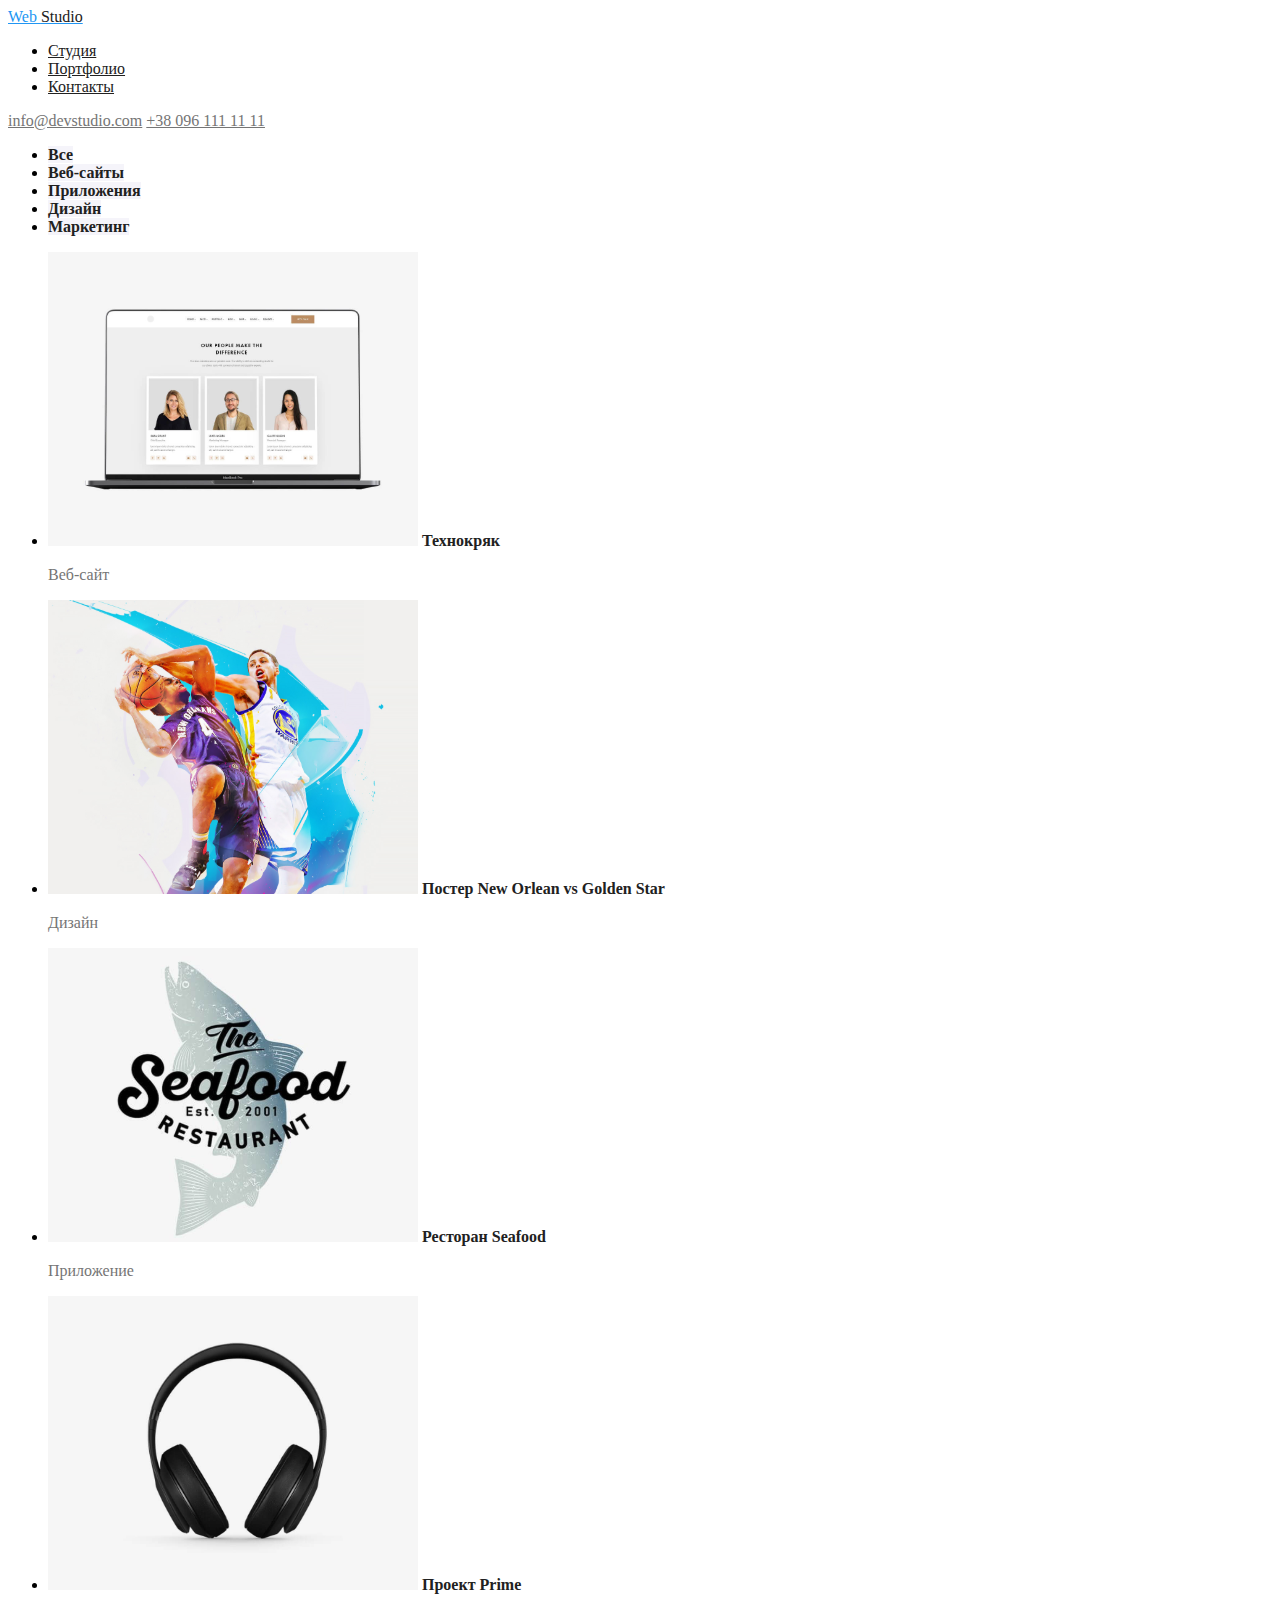
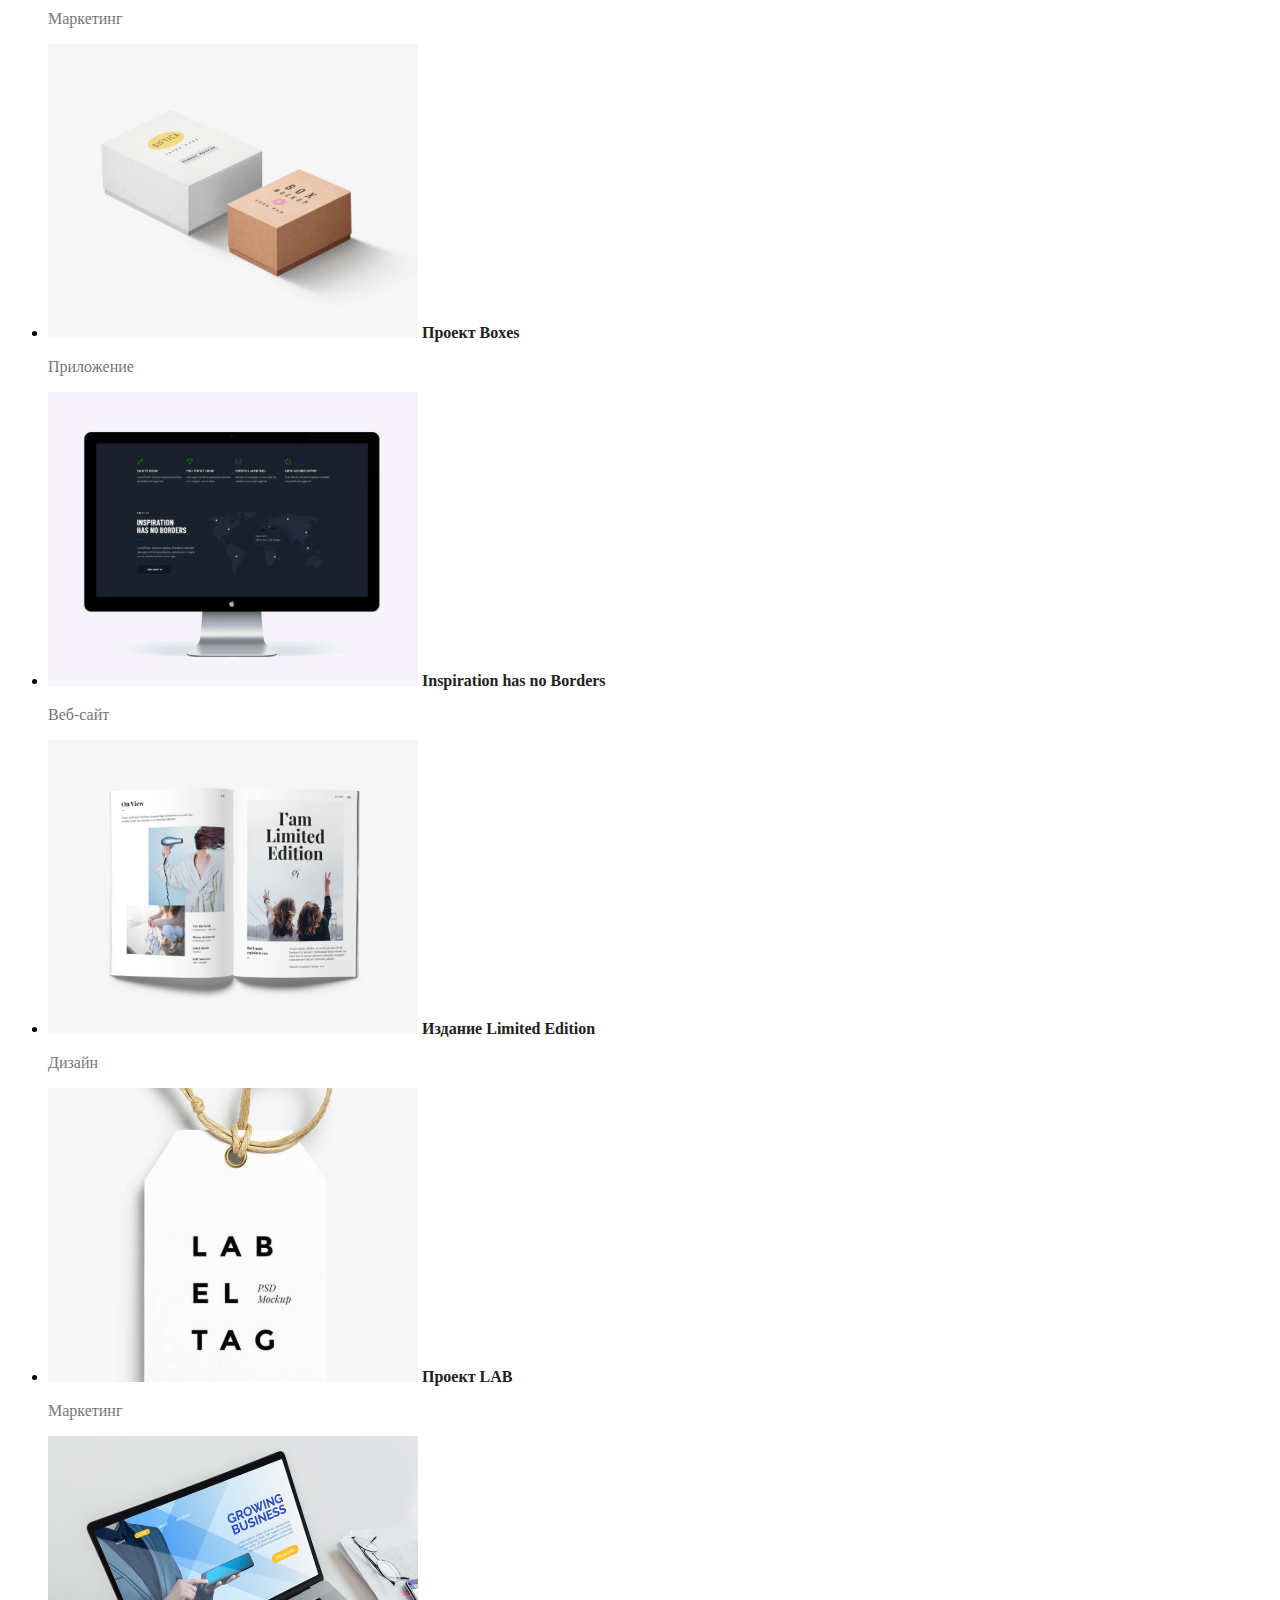
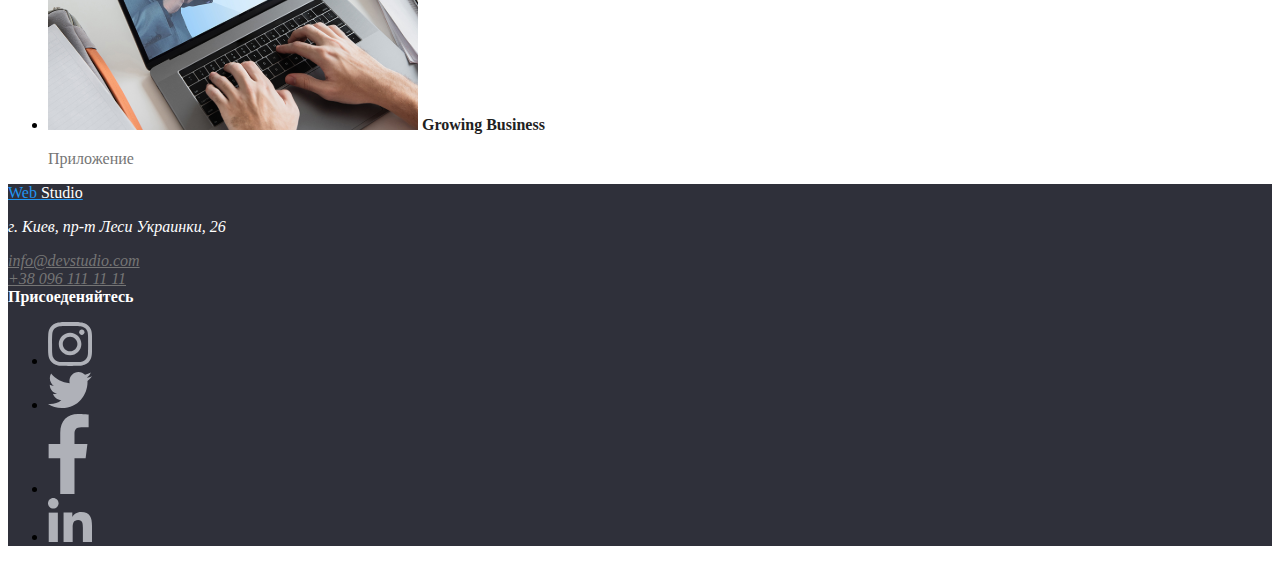
==== portfolio.html @ ae7b10f9 "rename" ====
<!DOCTYPE html>
<html lang="en">
  <head>
    <meta charset="UTF-8" />
    <meta name="viewport" content="width=device-width, initial-scale=1.0" />
    <title>Document</title>
  </head>
  <link rel="stylesheet" href="./css/styles.css" />
  <body>
    <header>
      <nav>
        <a class="webstudio_header" href="/">Web <span>Studio</span></a>
        <ul>
          <li><a class="navigation" href="./Студия.html">Студия</a></li>
          <li><a class="navigation" href="./портфолио.html">Портфолио</a></li>
          <li><a class="navigation" href="">Контакты</a></li>
        </ul>
      </nav>
      <a class="contacts" href="mailto:info@devstudio.com"
        >info@devstudio.com</a
      >

      <a class="contacts" href="tel:+380961111111">+38 096 111 11 11</a>
    </header>
    <main>
      <!--Section1-->
      <ul>
        <li><b class="portfolio_info">Все</b></li>
        <li><b class="portfolio_info">Веб-сайты</b></li>
        <li><b class="portfolio_info">Приложения</b></li>
        <li><b class="portfolio_info">Дизайн</b></li>
        <li><b class="portfolio_info">Маркетинг</b></li>
      </ul>

      <!--Section 2-->
      <ul>
        <li>
          <img src="./images/portfolio1-1.svg" alt="" width="370" />
          <b class="portfolio">Технокряк</b>
          <p class="portfolio_description">Веб-сайт</p>
        </li>
        <li>
          <img src="./images/portfolio1-2.svg" alt="" width="370" />
          <b class="portfolio">Постер New Orlean vs Golden Star</b>
          <p class="portfolio_description">Дизайн</p>
        </li>
        <li>
          <img src="./images/portfolio1-3.svg" alt="" width="370" />
          <b class="portfolio">Ресторан Seafood</b>
          <p class="portfolio_description">Приложение</p>
        </li>
        <li>
          <img src="./images/portfolio1-4.svg" alt="" width="370" />
          <b class="portfolio">Проект Prime</b>
          <p class="portfolio_description">Маркетинг</p>
        </li>
        <li>
          <img src="./images/portfolio1-5.svg" alt="" width="370" />
          <b class="portfolio">Проект Boxes</b>
          <p class="portfolio_description">Приложение</p>
        </li>
        <li>
          <img src="./images/portfolio1-6.svg" alt="" width="370" />
          <b class="portfolio">Inspiration has no Borders</b>
          <p class="portfolio_description">Веб-сайт</p>
        </li>
        <li>
          <img src="./images/portfolio1-7.svg" alt="" width="370" />
          <b class="portfolio">Издание Limited Edition</b>
          <p class="portfolio_description">Дизайн</p>
        </li>
        <li>
          <img src="./images/portfolio1-8.svg" alt="" width="370" />
          <b class="portfolio">Проект LAB</b>
          <p class="portfolio_description">Маркетинг</p>
        </li>
        <li>
          <img src="./images/portfolio1-9.svg" alt="" width="370" />
          <b class="portfolio">Growing Business</b>
          <p class="portfolio_description">Приложение</p>
        </li>
      </ul>
    </main>
    <!--Футер-->
  <footer>
    <a class="webstudio_footer" href="/">Web <span>Studio</span></a>
    <address>
      <p class="address">г. Киев, пр-т Леси Украинки, 26</p>
      <a class="contacts" href="mailto:info@devstudio.com">info@devstudio.com</a></br>
      <a class="contacts" href="tel:+380961111111">+38 096 111 11 11</a>
    </address>
  
    <b class="join">Присоеденяйтесь</b>
      <ul>
        <li>
          <a><img src="./images/Instagram.svg" alt="" width="44" /></a>
        </li>
        <li>
          <a><img src="./images/Twitter.svg" alt="" width="44" /></a>
        </li>
        <li>
          <a><img src="./images/Facebook.svg" alt="" width="44" /></a>
        </li>
        <li>
          <a><img src="./images/linkedin.svg" alt="" width="44" /></a>
        </li>
      </ul>
    </footer>
  </body>
</html>
---- css/styles.css ----
.webstudio_header {
  color: #2196f3;
}
.webstudio_header span {
  color: #212121;
}

.navigation {
  color: #212121;
}

.contacts {
  color: #757575;
}

.section_1 {
  color: #ffffff;
  background: rgba(47, 48, 58, 0.8);
}

.advantage {
  color: #212121;
}

.advantage_description {
  color: #757575;
}

.description {
  color: #212121;
}

.services {
  color: #ffffff;
  background: rgba(47, 48, 58, 0.8);
}

.team {
  color: #212121;
}

.position {
  color: #757575;
}

.clients {
  color: #212121;
}

footer {
  background: #2f303a;
}

.webstudio_footer {
  color: #2196f3;
}

.webstudio_footer span {
  color: #ffffff;
}

.address {
  color: #ffffff;
}

.join {
  color: #ffffff;
}

.portfolio_info {
  color: #212121;
  background: #f5f4fa;
}

.portfolio {
  color: #212121;
}

.portfolio_description {
  color: #757575;
}
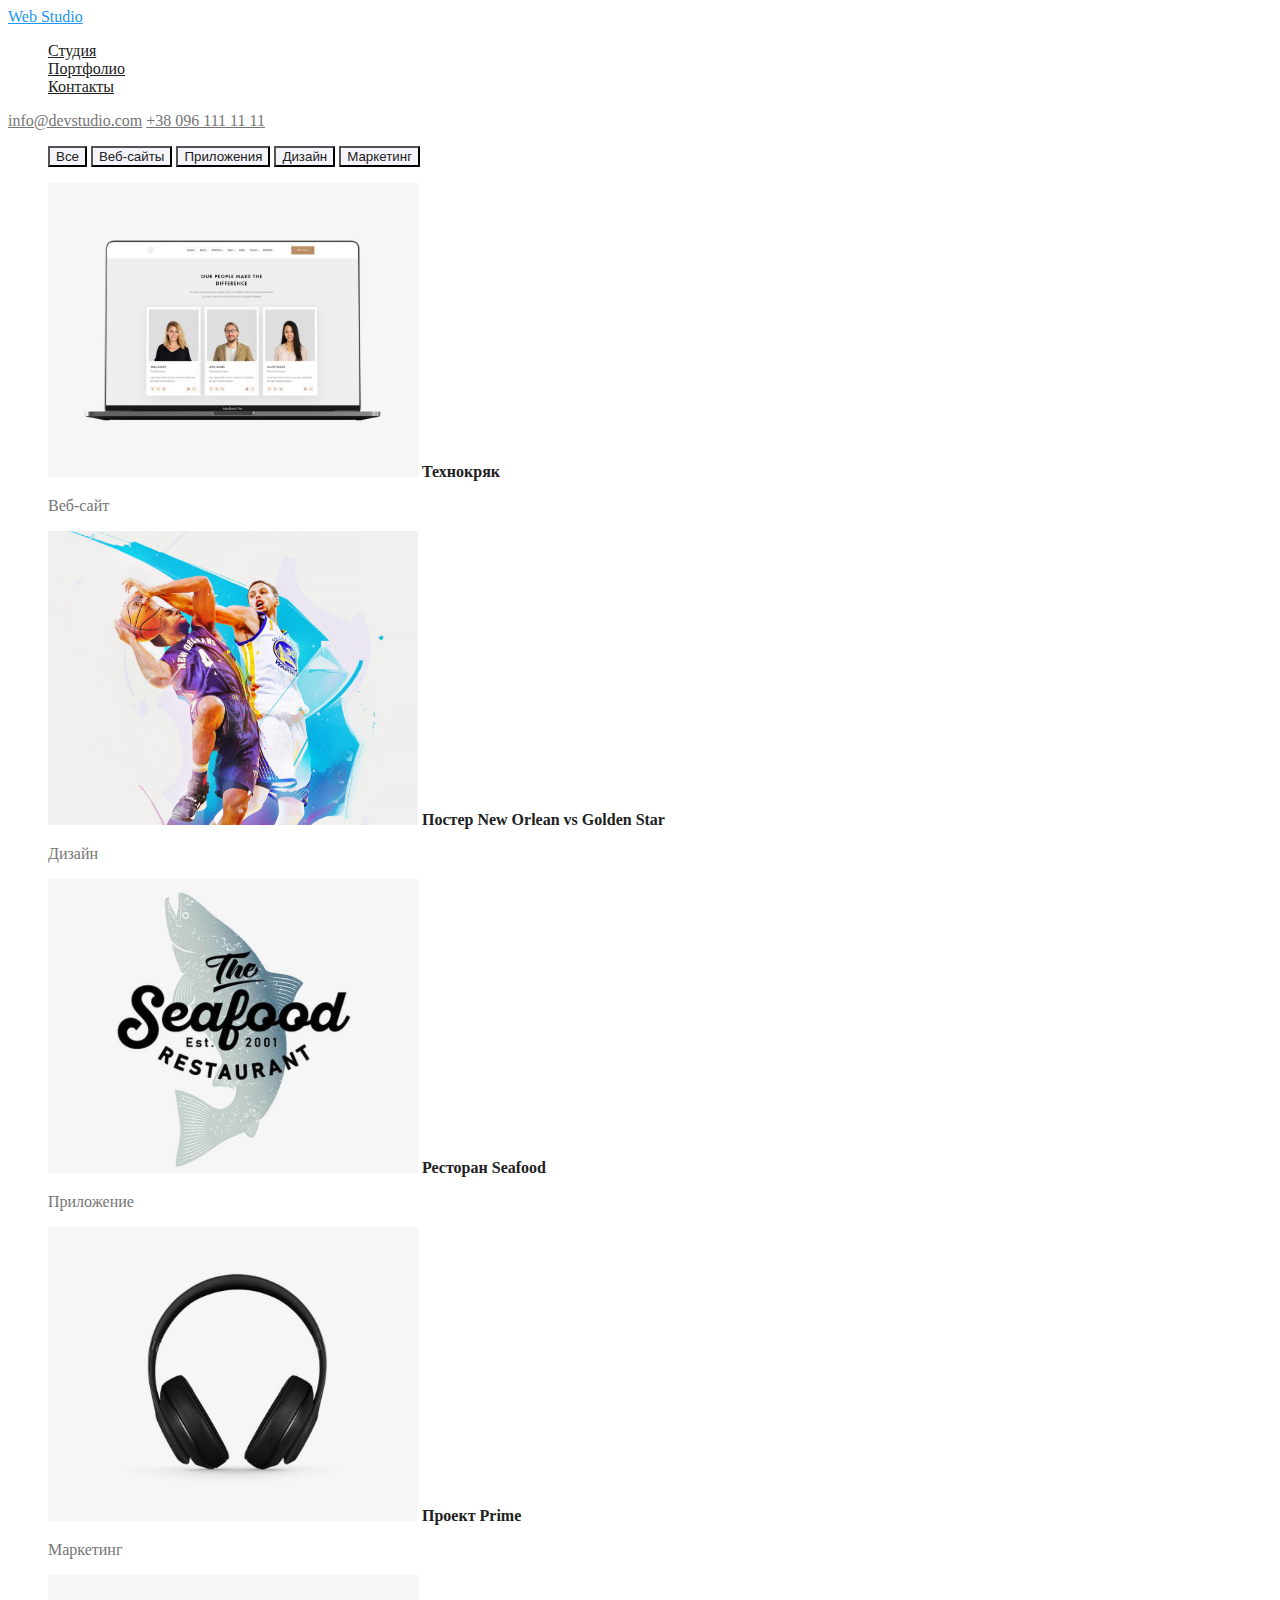
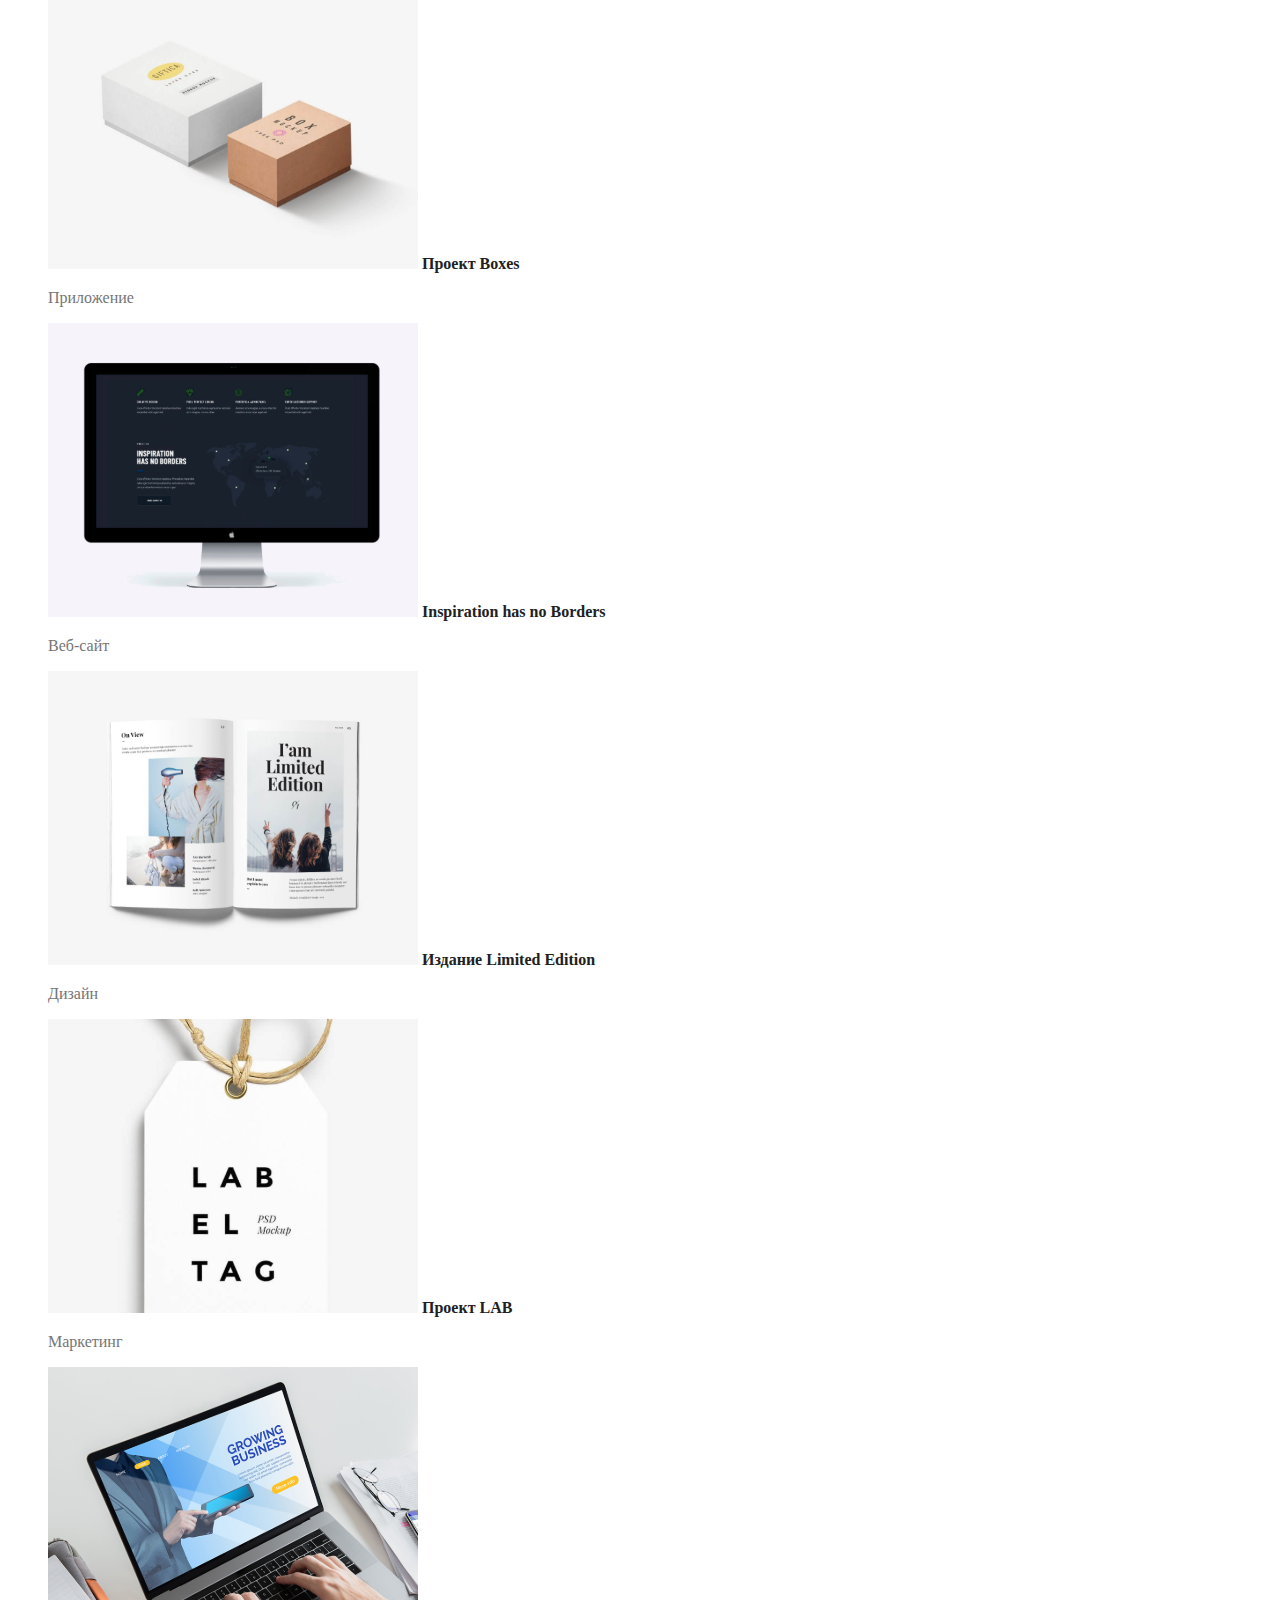
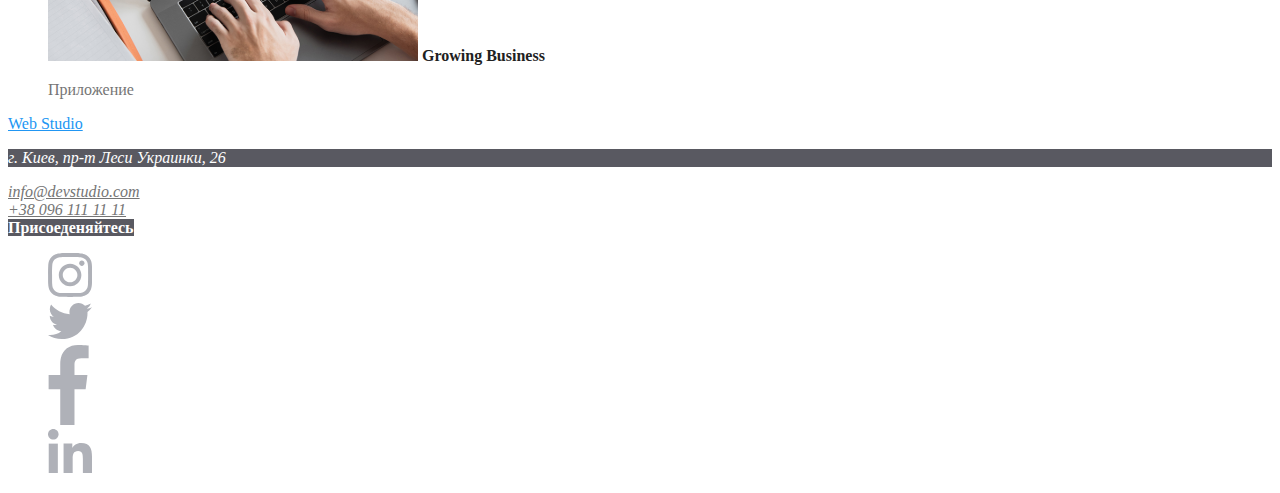
==== commit 6487d281: "добавляет css-переменные" ====
--- a/portfolio.html
+++ b/portfolio.html
@@ -9,102 +9,103 @@
   <body>
     <header>
       <nav>
-        <a class="webstudio_header" href="/">Web <span>Studio</span></a>
-        <ul>
-          <li><a class="navigation" href="./Студия.html">Студия</a></li>
-          <li><a class="navigation" href="./портфолио.html">Портфолио</a></li>
+        <a class="webstudio_header" href="/">Web Studio</a>
+        <ul class="nav-list">
+          <li><a class="navigation" href="./index.html">Студия</a></li>
+          <li><a class="navigation" href="./portfolio.html">Портфолио</a></li>
           <li><a class="navigation" href="">Контакты</a></li>
         </ul>
       </nav>
-      <a class="contacts" href="mailto:info@devstudio.com"
-        >info@devstudio.com</a
-      >
-
-      <a class="contacts" href="tel:+380961111111">+38 096 111 11 11</a>
+      <div class="contacts-main-col">
+        <a class="contacts" href="mailto:info@devstudio.com">info@devstudio.com</a>
+        <a class="contacts" href="tel:+380961111111">+38 096 111 11 11</a>
+      </div>
     </header>
     <main>
       <!--Section1-->
       <ul>
-        <li><b class="portfolio_info">Все</b></li>
-        <li><b class="portfolio_info">Веб-сайты</b></li>
-        <li><b class="portfolio_info">Приложения</b></li>
-        <li><b class="portfolio_info">Дизайн</b></li>
-        <li><b class="portfolio_info">Маркетинг</b></li>
+        <button class="button"><li>Все</li></button>
+        <button class="button"><li>Веб-сайты</li></button>
+        <button class="button"><li>Приложения</li></button>
+        <button class="button"><li>Дизайн</li></button>
+        <button class="button"><li>Маркетинг</li></button>
       </ul>
 
       <!--Section 2-->
       <ul>
         <li>
           <img src="./images/portfolio1-1.svg" alt="" width="370" />
-          <b class="portfolio">Технокряк</b>
-          <p class="portfolio_description">Веб-сайт</p>
+          <b class="section_title">Технокряк</b>
+          <p class="section_description">Веб-сайт</p>
         </li>
         <li>
           <img src="./images/portfolio1-2.svg" alt="" width="370" />
-          <b class="portfolio">Постер New Orlean vs Golden Star</b>
-          <p class="portfolio_description">Дизайн</p>
+          <b class="section_title">Постер New Orlean vs Golden Star</b>
+          <p class="section_description">Дизайн</p>
         </li>
         <li>
           <img src="./images/portfolio1-3.svg" alt="" width="370" />
-          <b class="portfolio">Ресторан Seafood</b>
-          <p class="portfolio_description">Приложение</p>
+          <b class="section_title">Ресторан Seafood</b>
+          <p class="section_description">Приложение</p>
         </li>
         <li>
           <img src="./images/portfolio1-4.svg" alt="" width="370" />
-          <b class="portfolio">Проект Prime</b>
-          <p class="portfolio_description">Маркетинг</p>
+          <b class="section_title">Проект Prime</b>
+          <p class="section_description">Маркетинг</p>
         </li>
         <li>
           <img src="./images/portfolio1-5.svg" alt="" width="370" />
-          <b class="portfolio">Проект Boxes</b>
-          <p class="portfolio_description">Приложение</p>
+          <b class="section_title">Проект Boxes</b>
+          <p class="section_description">Приложение</p>
         </li>
         <li>
           <img src="./images/portfolio1-6.svg" alt="" width="370" />
-          <b class="portfolio">Inspiration has no Borders</b>
-          <p class="portfolio_description">Веб-сайт</p>
+          <b class="section_title">Inspiration has no Borders</b>
+          <p class="section_description">Веб-сайт</p>
         </li>
         <li>
           <img src="./images/portfolio1-7.svg" alt="" width="370" />
-          <b class="portfolio">Издание Limited Edition</b>
-          <p class="portfolio_description">Дизайн</p>
+          <b class="section_title">Издание Limited Edition</b>
+          <p class="section_description">Дизайн</p>
         </li>
         <li>
           <img src="./images/portfolio1-8.svg" alt="" width="370" />
-          <b class="portfolio">Проект LAB</b>
-          <p class="portfolio_description">Маркетинг</p>
+          <b class="section_title">Проект LAB</b>
+          <p class="section_description">Маркетинг</p>
         </li>
         <li>
           <img src="./images/portfolio1-9.svg" alt="" width="370" />
-          <b class="portfolio">Growing Business</b>
-          <p class="portfolio_description">Приложение</p>
+          <b class="section_title">Growing Business</b>
+          <p class="section_description">Приложение</p>
         </li>
       </ul>
     </main>
     <!--Футер-->
   <footer>
-    <a class="webstudio_footer" href="/">Web <span>Studio</span></a>
+    <a class="webstudio_header" href="/">Web Studio</a>
     <address>
-      <p class="address">г. Киев, пр-т Леси Украинки, 26</p>
-      <a class="contacts" href="mailto:info@devstudio.com">info@devstudio.com</a></br>
-      <a class="contacts" href="tel:+380961111111">+38 096 111 11 11</a>
+      <p class="section_1_title">г. Киев, пр-т Леси Украинки, 26</p>
+      <div class="contacts-main-col">
+        <a class="contacts" href="mailto:info@devstudio.com">info@devstudio.com</a></br>
+        <a class="contacts" href="tel:+380961111111">+38 096 111 11 11</a>
+      </div>
     </address>
   
-    <b class="join">Присоеденяйтесь</b>
-      <ul>
-        <li>
-          <a><img src="./images/Instagram.svg" alt="" width="44" /></a>
-        </li>
-        <li>
-          <a><img src="./images/Twitter.svg" alt="" width="44" /></a>
-        </li>
-        <li>
-          <a><img src="./images/Facebook.svg" alt="" width="44" /></a>
-        </li>
-        <li>
-          <a><img src="./images/linkedin.svg" alt="" width="44" /></a>
-        </li>
-      </ul>
-    </footer>
+    <b class="section_1_title">Присоеденяйтесь</b>
+    <ul>
+      <li>
+        <a><img src="./images/Instagram.svg" alt="" width="44" /></a>
+      </li>
+      <li>
+        <a><img src="./images/Twitter.svg" alt="" width="44" /></a>
+      </li>
+      <li>
+        <a><img src="./images/Facebook.svg" alt="" width="44" /></a>
+      </li>
+      <li>
+        <a><img src="./images/linkedin.svg" alt="" width="44" /></a>
+      </li>
+    </ul>
+  </footer>
   </body>
 </html>
--- a/css/styles.css
+++ b/css/styles.css
@@ -1,81 +1,78 @@
+:root {
+  --primary-text-color: #757575;
+  --title-text-color: #212121;
+  --hover-color: #2196f3;
+  --background-button: #f5f4fa;
+  --background-color: #ffffff;
+}
+
+body {
+  color: #212121;
+  background-color: #fff;
+}
+
+ul {
+  list-style: none;
+}
+
+/* цвет основного текста #212121 */
+/* вторичный цвет текста #757575 */
+/* белый цвет #FFFFFF */
+/* акцент #2196F3 */
+/* вторичный цвет фона #F5F4FA */
+
 .webstudio_header {
   color: #2196f3;
 }
-.webstudio_header span {
+
+.nav-list .navigation {
   color: #212121;
 }
 
-.navigation {
+.navigation:hover,
+.navigation:focus {
+  color: #2196f3;
+}
+
+.contacts-main-col .contacts {
+  color: #757575;
+}
+
+.contacts:hover,
+.contacts:focus {
+  color: #2196f3;
+}
+
+.section_1_title {
+  color: #fff;
+  background: rgba(47, 48, 58, 0.8);
+}
+.section_1 {
+  color: #fff;
+  background: #2196f3;
+}
+
+.section_title {
   color: #212121;
 }
 
-.contacts {
+.section_description {
   color: #757575;
 }
 
-.section_1 {
-  color: #ffffff;
-  background: rgba(47, 48, 58, 0.8);
+.section_4 {
+  background: #f5f4fa;
 }
 
-.advantage {
-  color: #212121;
-}
+/* button */
 
-.advantage_description {
-  color: #757575;
-}
-
-.description {
-  color: #212121;
-}
-
-.services {
-  color: #ffffff;
-  background: rgba(47, 48, 58, 0.8);
-}
-
-.team {
-  color: #212121;
-}
-
-.position {
-  color: #757575;
-}
-
-.clients {
-  color: #212121;
-}
-
-footer {
-  background: #2f303a;
-}
-
-.webstudio_footer {
-  color: #2196f3;
-}
-
-.webstudio_footer span {
-  color: #ffffff;
-}
-
-.address {
-  color: #ffffff;
-}
-
-.join {
-  color: #ffffff;
-}
-
-.portfolio_info {
+.button {
   color: #212121;
   background: #f5f4fa;
 }
 
-.portfolio {
-  color: #212121;
+.button:hover,
+.button:focus {
+  color: #fff;
+  background: #2196f3;
 }
-
-.portfolio_description {
-  color: #757575;
-}
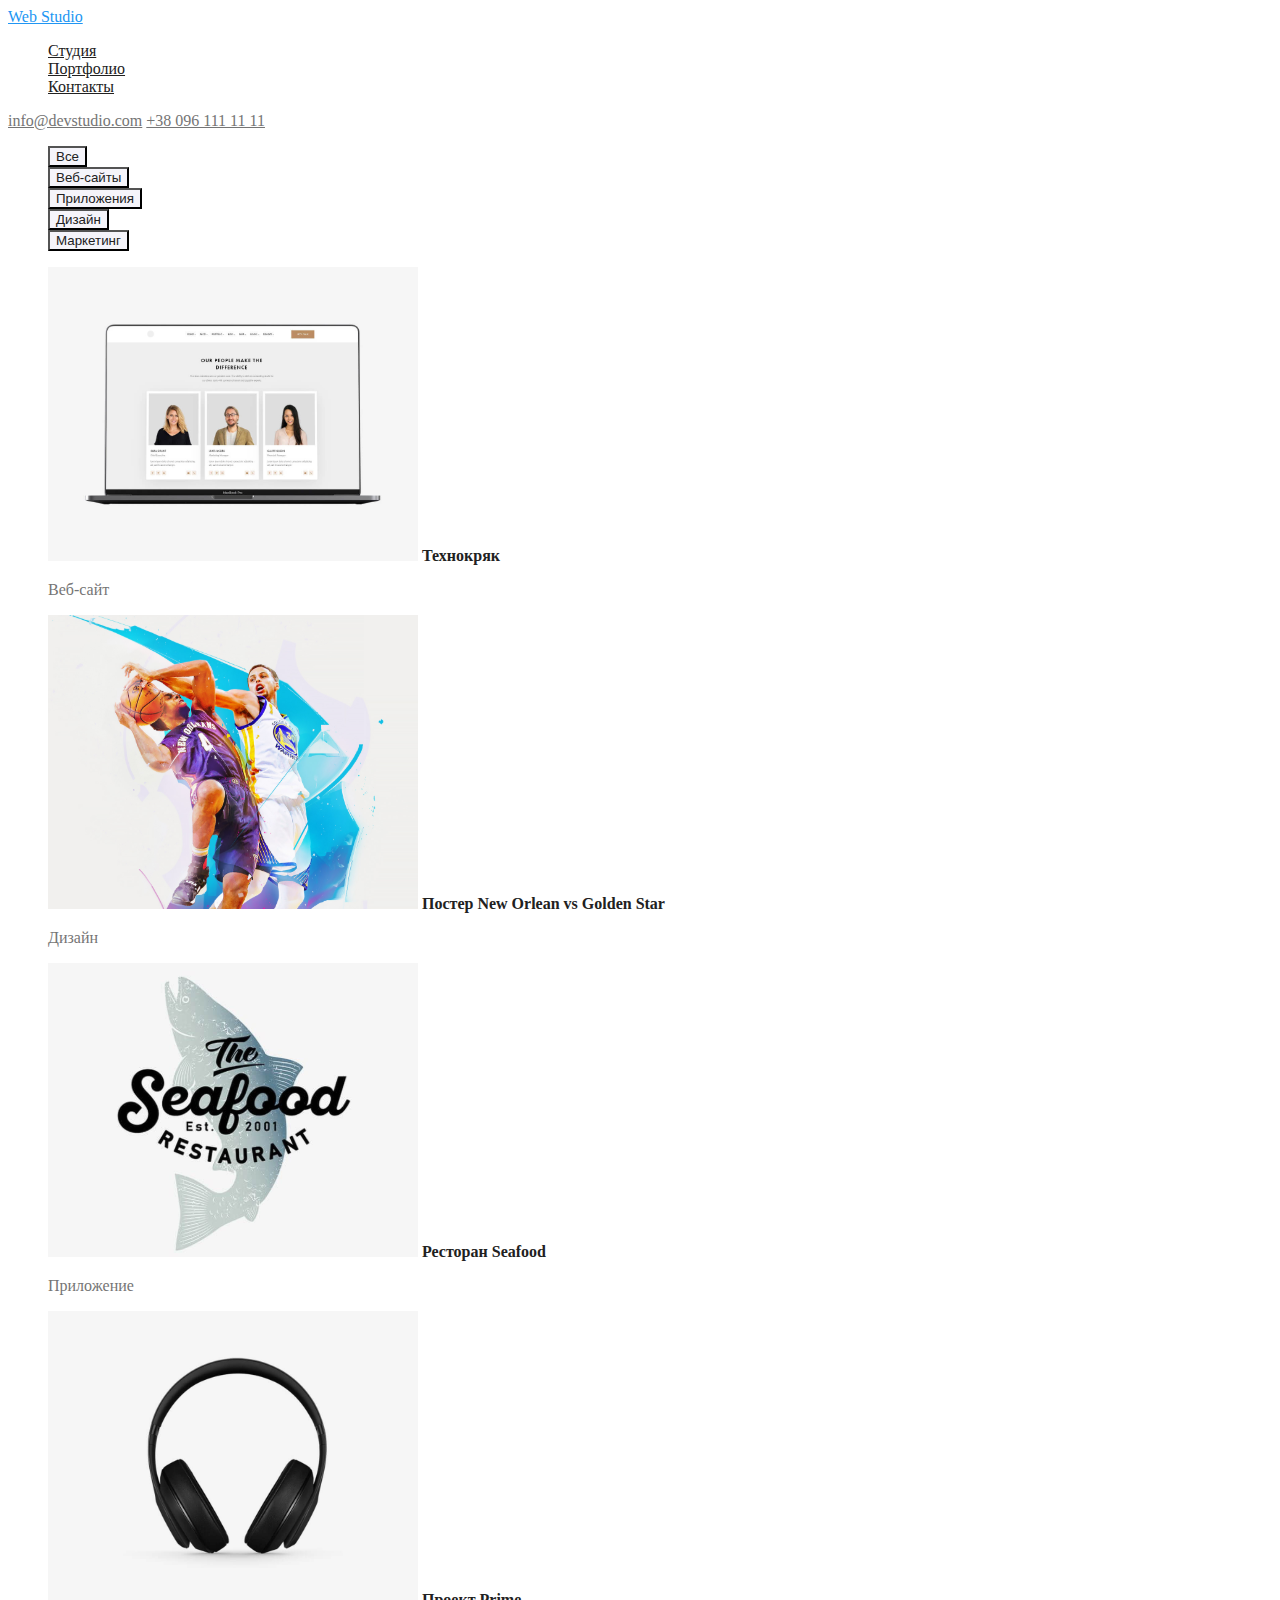
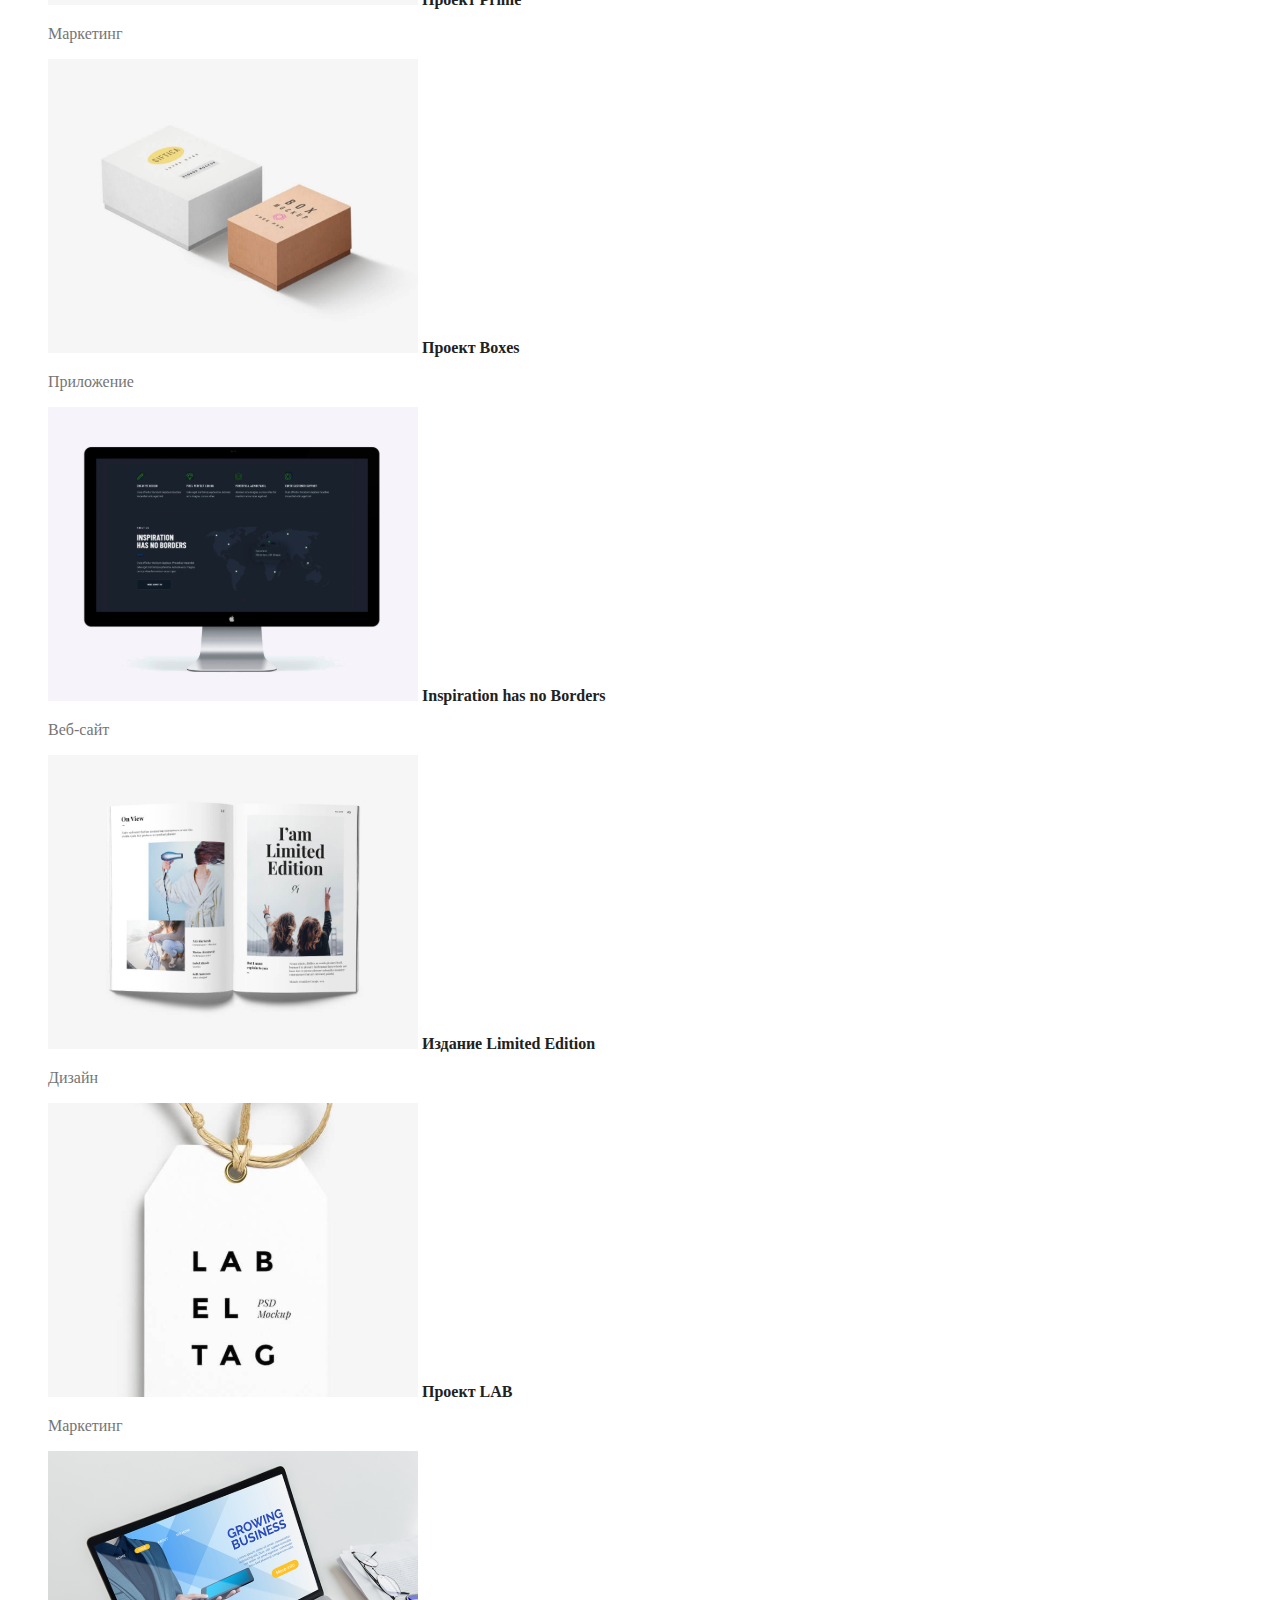
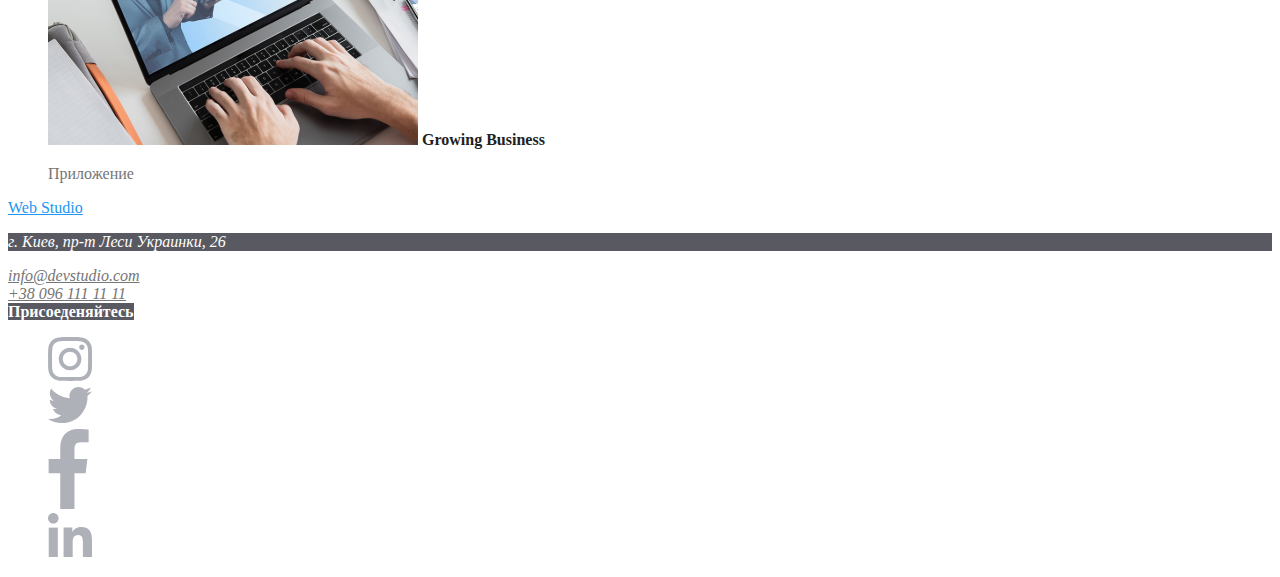
==== commit d6acef2a: "исправляет button" ====
--- a/portfolio.html
+++ b/portfolio.html
@@ -24,11 +24,11 @@
     <main>
       <!--Section1-->
       <ul>
-        <button class="button"><li>Все</li></button>
-        <button class="button"><li>Веб-сайты</li></button>
-        <button class="button"><li>Приложения</li></button>
-        <button class="button"><li>Дизайн</li></button>
-        <button class="button"><li>Маркетинг</li></button>
+        <li> <button class="button">Все</button></li>
+        <li> <button class="button">Веб-сайты</button></li>
+        <li> <button class="button">Приложения</button></li>
+        <li> <button class="button">Дизайн</button></li>
+        <li> <button class="button">Маркетинг</button></li>
       </ul>
 
       <!--Section 2-->
